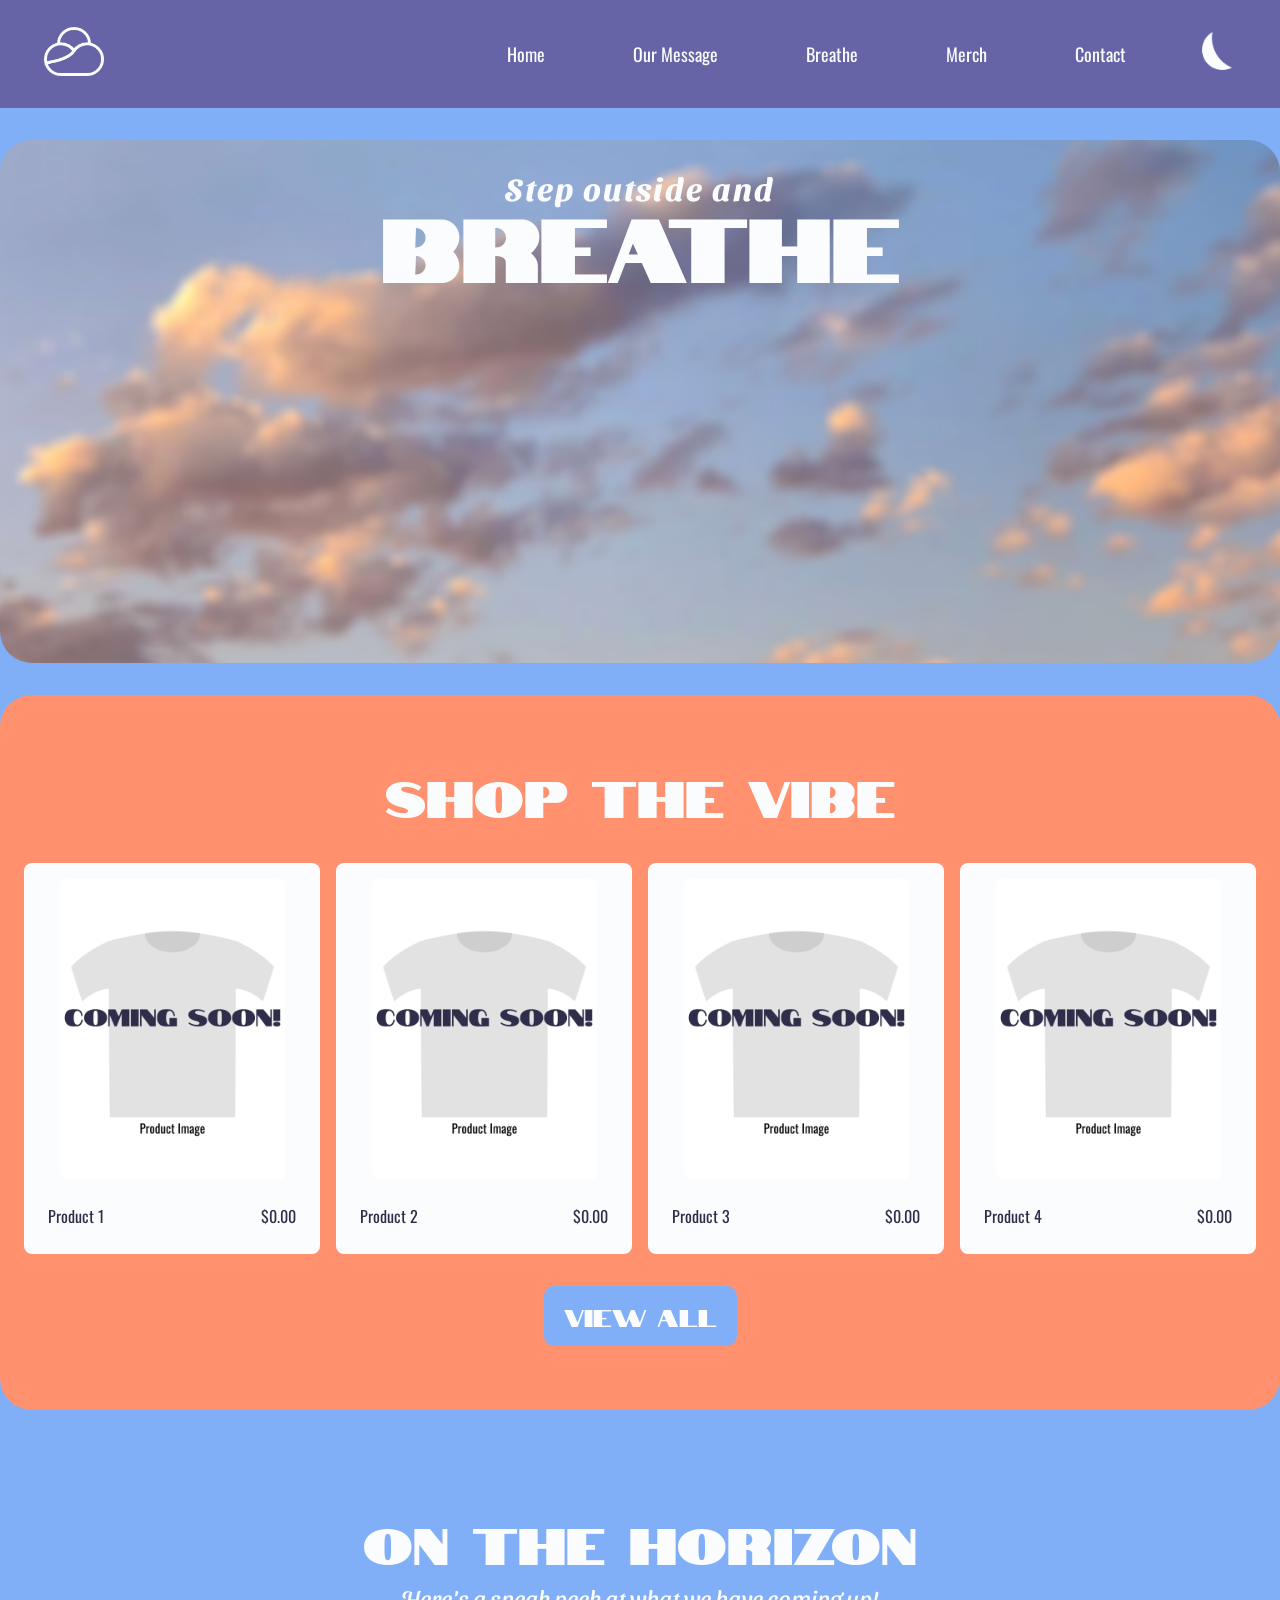
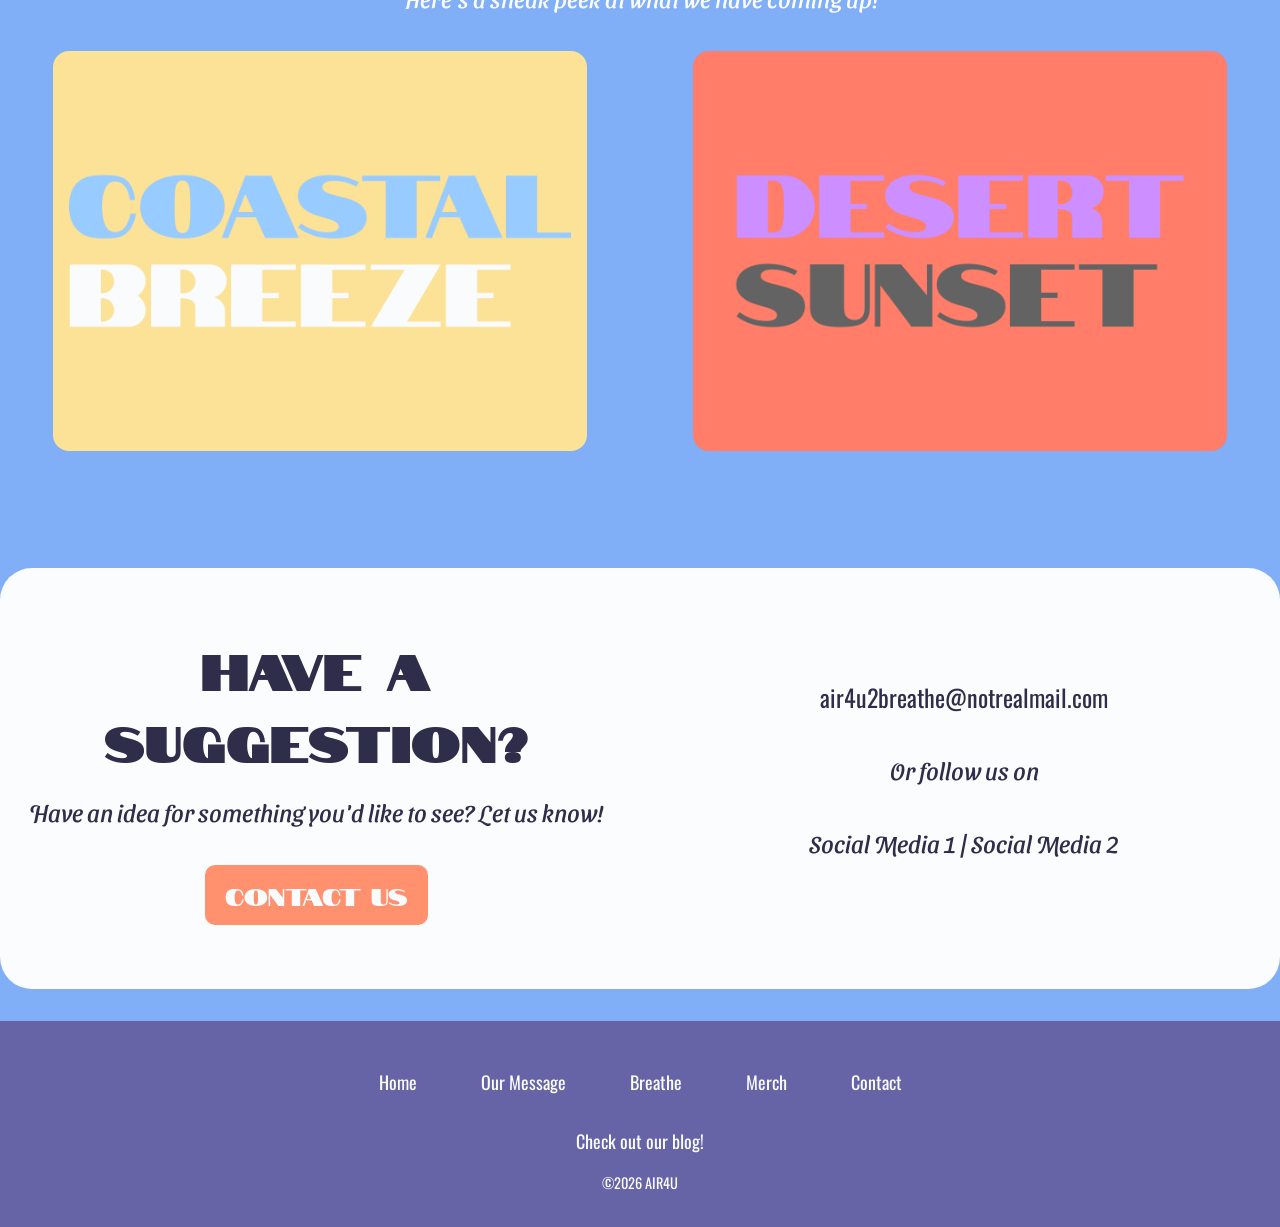
==== pages/breathe.html @ f1526701 "Add files via upload" ====
<!DOCTYPE html>
<html lang="en">

<head>
    <meta charset="UTF-8">
    <meta name="viewport" content="width=device-width, initial-scale=1.0">
    <meta name="description" content="Look away from your device, step outside, and breathe. Feel relaxed and revitalized.">
    <title>Breathe | AIR4U</title>
    <link rel="preconnect" href="https://fonts.googleapis.com">
<link rel="preconnect" href="https://fonts.gstatic.com" crossorigin>
<link href="https://fonts.googleapis.com/css2?family=Notable&family=Oswald:wght@200..700&family=Sansita+Swashed:wght@300..900&display=swap" rel="stylesheet">
    <link rel="stylesheet" href="../css/styles.css">
</head>

<body>
    <nav class="main-nav">
    <a  aria-label="AIR4U Mini Logo" href="../index.html" class="AIR4U-Logo"><img src="../images/AIR4U_Logo_Small.png" width="60" alt="AIR4U Logo" ></a>
        <ul>
            <li><a aria-label="Home" href="../index.html">Home</a></li>
            <li><a aria-label="Our Message" href="ourmessage.html">Our Message</a></li>
            <li><a aria-label="Breathe" href="breathe.html">Breathe</a></li>
            <li><a aria-label="Merch" href="merch.html">Merch</a></li>
            <li><a aria-label="Contact" href="contact.html">Contact</a></li>
            <li><button aria-label="Toggle Dark Mode" id="themeToggle" class="darkmode-btn"><img src="../images/Darkmode_Icon.png" width="30"alt="Toggle Dark Mode"></button></li>
        </ul>
    </nav>
    <main>
        <section class="breathe-hero">
            <div class ="breathe-hero-overlay">
             <h4>Step outside and</h4>
            <h1>BREATHE</h1>
            <iframe width="560" height="315" src="https://www.youtube.com/embed/_-kZDEA6CHw" title="YouTube video player" frameborder="0" allow="accelerometer; autoplay; clipboard-write; encrypted-media; gyroscope; picture-in-picture; web-share" allowfullscreen></iframe>
            </div>
        </section>

        <section class="shop">
            <div class="shop-container">
                <h2>Shop The Vibe</h2>
                <div class="product-grid">
            <a href="productpreview.html">
            <article class="product">
                <img src="../images/Product_ComingSoon.png" alt="Product Image Placeholder" class ="product-image">
                <p class="product-name">Product 1</p>
                <p class="product-price">$0.00</p>
            </article>
            </a>
            <a href="productpreview.html">
            <article class="product">
                <img src="../images/Product_ComingSoon.png" alt="Product Image Placeholder" class ="product-image">
                <p class="product-name">Product 2</p>
                <p class="product-price">$0.00</p>
            </article>
            </a>
            <a href="productpreview.html">
            <article class="product">
                <img src="../images/Product_ComingSoon.png" alt="Product Image Placeholder" class ="product-image">
                <p class="product-name">Product 3</p>
                <p class="product-price">$0.00</p>  
            </article>
            </a>
            <a href="productpreview.html">
            <article class="product">
                <img src="../images/Product_ComingSoon.png" alt="Product Image Placeholder" class ="product-image">
                <p class="product-name">Product 4</p>
                <p class="product-price">$0.00</p>
            </article>
            </a>
            </div>
            <a href="merch.html" class="btn-blue">View All</a>
            </div>
        </section>

       <section class="on-the-horizon">
            <h2>On The Horizon</h2>
            <p>Here's a sneak peek at what we have coming up!</p>
            <article class="future-collection">
                <img src="../images/AIR4U_Coastal_Breeze.png" alt="Coastal Breeze" class="future-collection-image">
            </article>

            <article class="future-collection">
                <img src="../images/AIR4U_Desert_Sunset.png" alt="Desert Sunset" class="future-collection-image">
            </article>
        </section>

       <section class="contact">
            <article>
                <h2>Have a suggestion?</h2>
                <p>Have an idea for something you'd like to see? Let us know!</p>
                <a href="contact.html" class="btn-orange">Contact Us</a>
            </article>
            <article>
                <p class="oswald-text">air4u2breathe@notrealmail.com</p>
                <p>Or follow us on</p>
                <p>Social Media 1 | Social Media 2</p>
            </article>
        </section>

    </main>

   <footer class="site-footer">
    <div>
        <ul>
            <li><a aria-label="Home" href="../index.html">Home</a></li>
            <li><a aria-label="Our Message" href="ourmessage.html">Our Message</a></li>
            <li><a aria-label="Breathe" href="breathe.html">Breathe</a></li>
            <li><a aria-label="Merch" href="merch.html">Merch</a></li>
            <li><a aria-label="Contact" href="contact.html">Contact</a></li>
        </ul>
        <ul>
            <li><a aria-label="Our Blog" href=https://air4u3.wordpress.com/posts/ target="_blank" rel="noopener noreferrer">Check out our blog!</a> </li>
        </ul>
        <p>©2026 AIR4U</p>
    </div>
    </footer>

    <script src="../js/script.js"></script>
</body>

</html>
---- css/styles.css ----
* {
margin: 0;
padding: 0;
box-sizing: border-box;
}
:root {
    --sky-blue: #80AEF7;
    --sky-orange: #FF916F;
    --cloud-blue: #6664A6;
    --cloud-orange: #FCC396;
    --white: #FBFCFD;
    --black: #2E2D4A;
}
.container {
    max-width: 1440px;
    margin: 0 auto;
}

.site-header {
    background-image: url("../images/AIR4U_Background.png");
    background-size: cover;
    background-position: center;
    background-repeat: no-repeat;
    min-height: 500px;
    padding: 0rem 0;
    display: flex;
    justify-content: center;
    align-items: center;
}

.logo {
    height: 300px;
    margin: 0 auto;
}

.tagline {
    margin: 0 auto;
    max-width: 65ch;
}
body {
    color: var(--white);
    background-color: var(--sky-blue);
    font-family: 'Notable', 'Sansita Swashed', 'Oswald';
    font-size: 18px;
    line-height: 1.5;
    margin: 0;
}
main {
    max-width: 1440px;
    margin: 0 auto;
}
h1 {
    letter-spacing: 2px;
    color: var(--white);
    font-size: 5.33rem;
    line-height: .5;
    margin-top: 1rem;
     margin-bottom: 3rem;
}

h2 {
    letter-spacing: 2px;
    font-size: 3rem;
}
/* h3 is currently unsused */
h3 {
    font-family: "Sansita Swashed";
    letter-spacing: 2px;
    font-size: 2rem;
    line-height: 1;
    margin-bottom: 1rem;
}
h4 {
    font-family: "Sansita Swashed";
    letter-spacing: 2px;
    font-size: 2rem;
    line-height: 1;
    margin-bottom: 1rem;
}
p {
    font-family: 'Sansita Swashed';
    font-size: 1.5rem;   
    margin-bottom: 1rem;
    max-width: 75ch;
    line-height: 1.7;
}
a {
    color: var(--white);
    text-decoration: none;
}
.site-footer a:hover {
    text-decoration: underline;
}
.main-nav {
display: flex;
justify-content: space-between;
align-items: center;
padding: 1rem 2rem;
background-color: var(--cloud-blue);
}
.nav-links {
display: flex;
gap: 1.5rem;
list-style: none;
margin: 0;
padding: 0;
}
nav ul {
    font-family: 'Oswald';
    list-style: none;
    padding: 0;
    margin: 0;
    display: flex;
    justify-content: right;
    align-items: center;
    gap: 4rem;
    padding: 1rem 1rem;
    flex-wrap: wrap;
    font-weight: 400;
}
nav a {
    color: var(--white);
    padding: 0.5rem 0.75rem;
    position: relative;
}
nav a::after {
  content: "";
  position: absolute;
  left: 0;
  bottom: 2px;
  width: 0%;
  height: 2px;
  background-color: currentColor;
  transition: width 0.3s ease;
}
nav a:hover::after {
  width: 100%;
}
.AIR4U-Logo::after {
 display:none;
}
section {
    padding: 3rem 2rem;
}
.btn-orange {
    background-color: var(--sky-orange);
    color: var(--white);
    padding: 12px 20px;
    border-radius: 10px;
    display: inline-block;
    font-size: 1.5rem;
    outline: 0px solid var(--sky-orange);
    transition: outline-width 0.3s ease;
}
.btn-orange:hover {
    outline-width: 8px;
}
.btn-blue {
    font-family: "notable";
    background-color: var(--sky-blue);
    color: var(--white);
    padding: 12px 20px;
    border-radius: 10px;
    display: inline-block;
    font-size: 1.5rem;
    border: none;
    outline: 0px solid var(--sky-blue);
    transition: outline-width 0.3s ease;
}
.btn-blue:hover {
    outline-width: 8px;
}
.darkmode-btn{
    border: none;
    background: none;
    cursor: pointer;
}
.site-footer {
    background-color: var(--cloud-blue);
    color: var(--white);
    text-align: center;
    padding: 2rem 0;
}
.site-footer p {
    font-family: "Oswald";
    margin: 0 auto;
    font-size: 0.9rem;
}
.site-footer ul {
    font-family: 'Oswald';
    list-style: none;
    padding: 0;
    margin: 0;
    display: flex;
    justify-content: center;
    align-items: center;
    gap: 4rem;
    padding: 1rem 1rem;
    flex-wrap: wrap;
    font-weight: 400;
}
.shop {
    background-color: var(--sky-orange);
    padding: 4rem 0;
    margin: 2rem 0;
    border-radius: 32px;
    text-align: center;
}
.shop h2 {
    text-align: center;
    padding-bottom: 2rem;
}
.shop a {
    text-align: center;
}
.shop h3 {
    padding-bottom: 2rem;
}
.shop-container {
max-width: 2560px;
margin: 0 auto;
padding: 0 1.5rem;
}
.product-grid {
    display: grid;
    grid-template-columns: repeat(4, 1fr);
    gap: 1rem;  
    padding-bottom: 2rem;
}
.product {
    background-color: var(--white);
    color: var(--black);
    border-radius: 8px;
    align-items: center;
     display: grid;
     grid-template-columns: repeat(2, 1fr);
     padding: 0rem 0rem;
     outline: 0px solid var(--cloud-orange);
     transition: outline-width 0.3s ease, box-shadow 0.3s ease, transform 0.3s ease;
     cursor: pointer;
}
.product:hover{
    outline-width: 8px;
    box-shadow: 0 15px 14px rgba(0,0,0,0.15);
    transform: translateY(-5px);
}
.product p {
    margin-bottom: 0;
    font-family: "Oswald";
}
.product-price {
    text-align: right;
    padding: 1.5rem;
}
.product-name {
    text-align: left;
    padding: 1.5rem;
}
.product-image {
    height: 400px;
    object-fit: cover;
    object-position: center;
    border-radius: 6px;
    margin-top: 1rem;
    display: block;
    grid-column: 1 / -1;
    justify-self: center;
}
.product-preview{
    background-color: var(--sky-orange);
    margin: 2rem 0;
    border-radius: 32px;
    display: grid;
    grid-template-columns: repeat(2, 1fr);
}
.product-preview-image{
    display:block;
    height: 600px;
    border-radius: 6px;
    margin: 0 auto;
}
.contact {
    background-color: var(--white);
    color: var(--black);
    margin: 2rem 0;
    border-radius: 32px;
    display: grid;
    grid-template-columns: repeat(2, 1fr);
    gap: 1rem;
    align-items: center;
    padding: 4rem 0;
    text-align: center;
}
.contact h2 {
    grid-column: 1 / -1;
    margin-bottom: 0;
}
.contact p {
    margin-top: 1rem;
    margin-bottom: 2rem;
    margin-left: auto;
    margin-right: auto;
}
.contact-complex {
    background-color: var(--white);
    color: var(--black);
    margin: 2rem 0;
    border-radius: 32px;
    display: flex;
    flex-direction: column;
    gap: 1rem;
    align-items: center;
    text-align: center;
    justify-content: center;
}
.contact-complex h2 {
    margin-bottom: 1rem;
}
.contact-form{
background-color: var(--cloud-blue);
    color: var(--white);
    width: 1000px;
    border-radius: 16px;
    padding-bottom: 2rem;
    padding-top: 0rem;
}
.contact-form p {
    padding-top: 1rem;
}
.Form-Label {
    display: none;
}
.Text-Input {
    border: none;
    border-radius: 8px;
    background: var(--white);
    color: var(--black);
    font-family: "Oswald";
    font-size: 1.5rem;
    padding: 0.5rem 1rem;
    margin: auto 5%;
    }
.Message-Input {
    border: none;
    border-radius: 8px;
    background: var(--white);
    color: var(--black);
    font-family: "Oswald";
    font-size: 1.5rem;
    padding: 0.5rem 1rem;
    margin: auto 5%;
    resize: vertical;
}
.contact-message {
    display: grid;
    grid-template-columns: repeat(1, 2fr);
    gap: 1rem;
    text-align: left;
    padding: 3rem 0;
}
.contact-message p {
    color: var(--black);
    background-color: var(--white);
    border-radius: 8px;
    padding-left: 1rem;
    margin-left: 1rem;
    margin-right: 1rem;
}
.contact-message a {
    grid-template-columns: repeat(1, 1fr);
    justify-self: center;
}
.error {
  color: red;
}
.hero{
    text-align: center;
    align-content: center;
    margin: 5rem auto;
}
.hero h4{
    margin-top: 0rem;
}
.OurMessage {
    margin: 2rem 0;
    border: solid var(--white) 3px;
    border-radius: 32px;
    justify-self : center;
    text-align: center;
}
.OurMessage a {
    display: flex;
    justify-self: center;
}
.oswald-text {
    font-family: 'Oswald';
}
.breathe-hero {
    background-image: url("../images/AIR4U_Background.png");
    background-size: cover;
    background-position: center;
    background-repeat: no-repeat;
    min-height: 500px;
    display: flex;
    justify-content: center;
    align-items: center;
    text-align: center;
    padding: 0rem 0;
    margin: 2rem 0;
    border-radius: 32px;
}
.breathe-hero-overlay {
    padding: 2rem;
    max-width: 700px;
}
.on-the-horizon {
    display: grid;
    grid-template-columns: repeat(2, 1fr);
    padding: 4rem 0;
    margin: 2rem 0;
    border-radius: 32px;
}
.future-collection {
 justify-self: center;
}
.on-the-horizon h2 {
    display: flex;
     justify-self: center;
     align-self: center;
     text-align: center;
    grid-column: 1 / -1;
    margin-bottom: .5;
}
.on-the-horizon p {
    display: flex;
     justify-self: center;
     align-self: center;
     text-align: center;
    grid-column: 1 / -1;
    margin-top: 0;
    margin-bottom: 1rem;
}
.future-collection-image {
    border-radius: 16px;
    height: 400px;
    margin: 1rem;
}
.btn-blue:focus, .btn-orange:focus, .darkmode-btn:focus, .product:focus, a:focus {
    outline-color: var(--black);
    outline-width: 5px;
    outline-offset: 3px;
}
@media (max-width: 1439px) {
    .product-price { 
        font-size: 1rem;
    }
    .product-name {
        font-size: 1rem;
    }
    .product-image {
        height: 300px;
    }
}
@media (max-width: 1024px) {
    .future-collection-image {
        height: 300px;
    }
}
@media (max-width: 768px) {
    .AIR4U-Logo{
        display: none;
    }
    .logo {
        width: 300px;
        height: auto;
    }

    h1 {
        font-size: 2.5rem;
    }
    h2 {
        font-size: 1.5rem;
    }
    h3 {
        font-size: 1.25rem;
    }
    h4 {
        font-size: 1.25rem;
    }
    p {
        font-size: 1rem;
    }

    nav ul {
        gap: 0.75rem;
        margin: 0 auto;
    }
    .product-grid {
        grid-template-columns: 1fr 1fr;
    }
    .site-header {
        min-height: 300px;
    }
    .on-the-horizon {
        grid-template-columns: 1fr;
    }
    .message {
        text-align: center;
    }
    .contact-message {
    grid-template-columns: repeat(1, 1fr);

    }
    .contact-form{
    width: 500px;
    }
    .product-preview-image{
    height: 400px;
    }
}
@media (max-width: 426px) {
    p {
        max-width: 45ch;
    }
    .contact{
        grid-template-columns: 1fr;
    }
    .future-collection-image {
        height: 250px;
    }
    .contact-form{
    width: 300px;
    }
    .product-grid {
        grid-template-columns: 1fr;
    }
    nav ul {
        flex-direction: column;
    }
    .site-footer ul {
        flex-direction: column;
        gap: 1rem;
    }
    iframe {
        width: 360px;
        height: 203px;
    }
    .product-preview {
        grid-template-columns: 1fr;
    }
}
.dark-mode {
    --sky-blue: #072040;
    --sky-orange: #D6713A;
    --cloud-blue: #40546E;
    --cloud-orange: #DFAC7A;
    .site-header {
    background-image: url("../images/AIR4U_Darkmode_Background.png");
    }
    .breathe-hero {
    background-image: url("../images/AIR4U_Darkmode_Background.png");
}
}
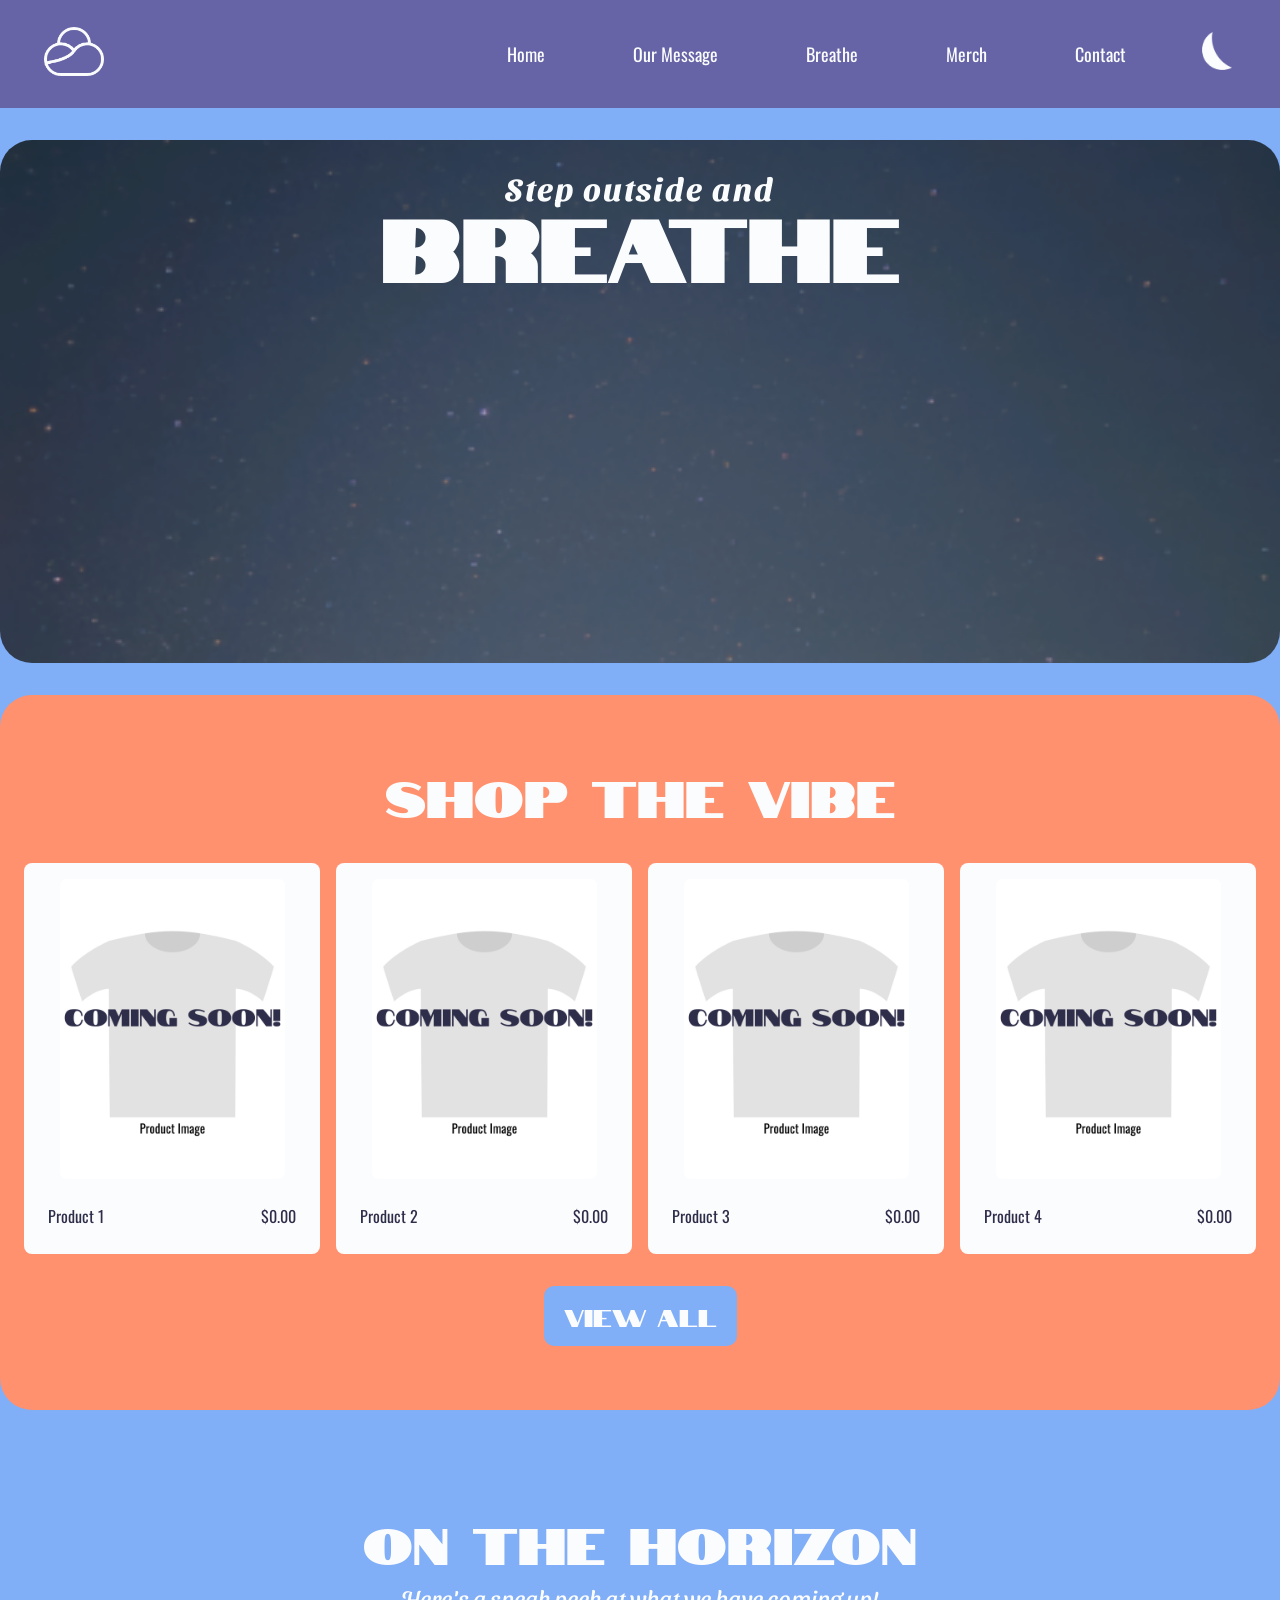
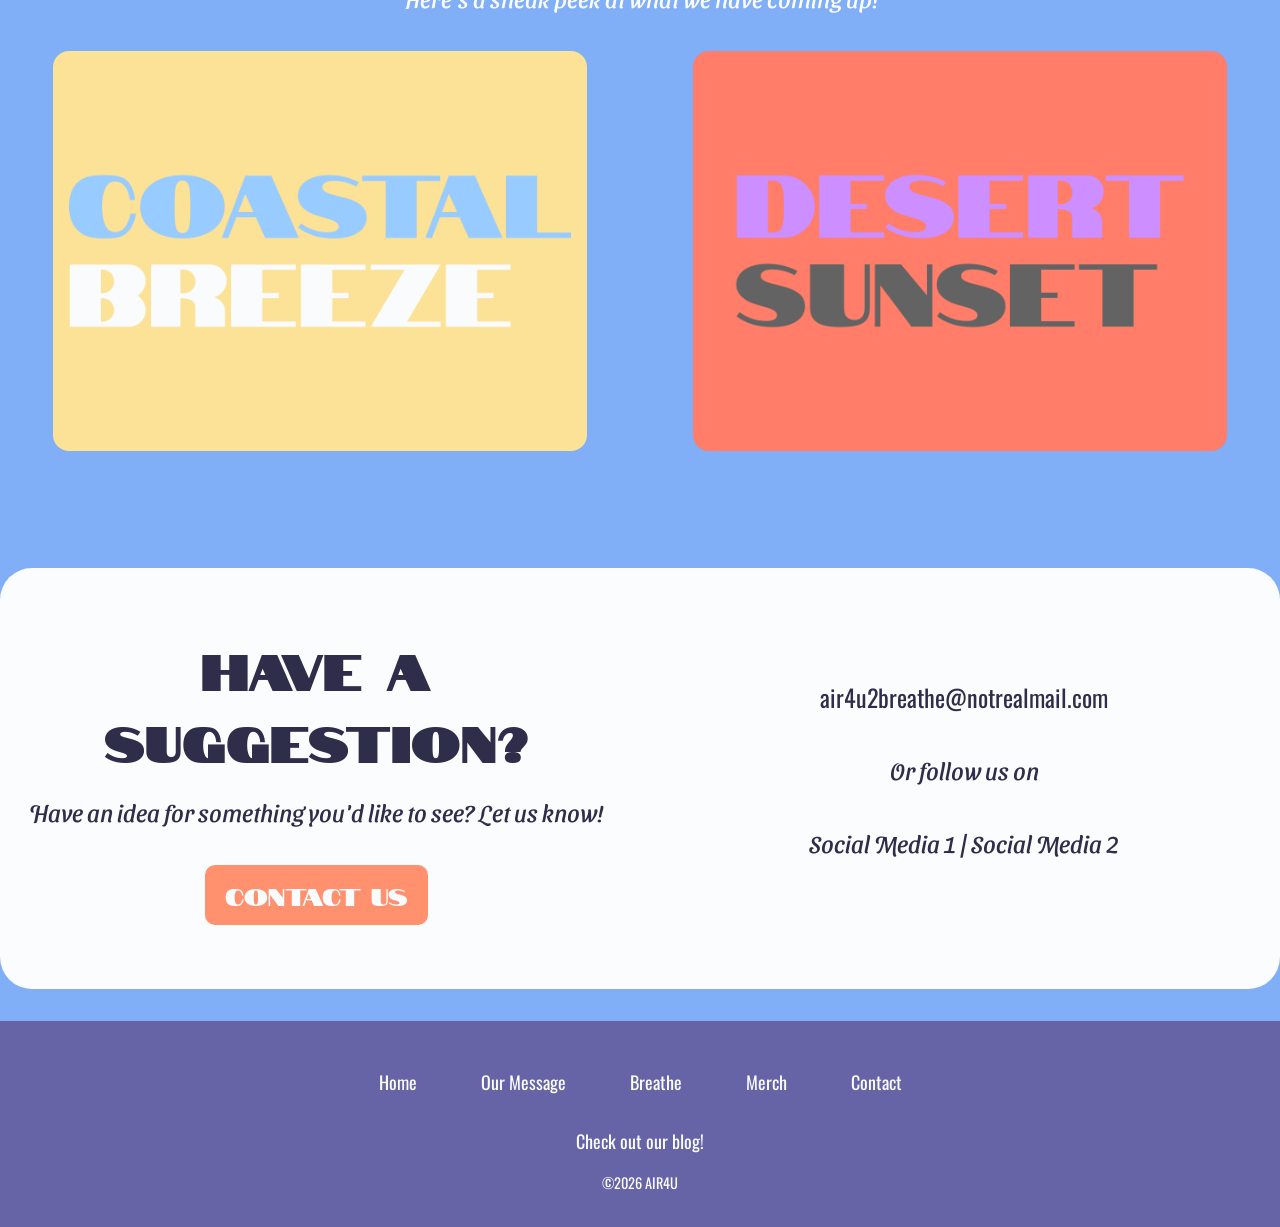
==== commit 23921f39: "Add files via upload" ====
--- a/pages/breathe.html
+++ b/pages/breathe.html
@@ -4,32 +4,40 @@
 <head>
     <meta charset="UTF-8">
     <meta name="viewport" content="width=device-width, initial-scale=1.0">
-    <meta name="description" content="Look away from your device, step outside, and breathe. Feel relaxed and revitalized.">
+    <meta name="description"
+        content="Look away from your device, step outside, and breathe. Feel relaxed and revitalized.">
     <title>Breathe | AIR4U</title>
     <link rel="preconnect" href="https://fonts.googleapis.com">
-<link rel="preconnect" href="https://fonts.gstatic.com" crossorigin>
-<link href="https://fonts.googleapis.com/css2?family=Notable&family=Oswald:wght@200..700&family=Sansita+Swashed:wght@300..900&display=swap" rel="stylesheet">
-    <link rel="stylesheet" href="../css/styles.css">
+    <link rel="preconnect" href="https://fonts.gstatic.com" crossorigin>
+    <link
+        href="https://fonts.googleapis.com/css2?family=Notable&family=Oswald:wght@200..700&family=Sansita+Swashed:wght@300..900&display=swap"
+        rel="stylesheet">
+    <link rel="stylesheet" href="../css/stylesMIN.css">
 </head>
 
 <body>
     <nav class="main-nav">
-    <a  aria-label="AIR4U Mini Logo" href="../index.html" class="AIR4U-Logo"><img src="../images/AIR4U_Logo_Small.png" width="60" alt="AIR4U Logo" ></a>
+        <a aria-label="AIR4U Mini Logo" href="../index.html" class="AIR4U-Logo"><img
+                src="../images/AIR4U_Logo_Small.png" width="60" alt="AIR4U Logo"></a>
         <ul>
             <li><a aria-label="Home" href="../index.html">Home</a></li>
             <li><a aria-label="Our Message" href="ourmessage.html">Our Message</a></li>
             <li><a aria-label="Breathe" href="breathe.html">Breathe</a></li>
             <li><a aria-label="Merch" href="merch.html">Merch</a></li>
             <li><a aria-label="Contact" href="contact.html">Contact</a></li>
-            <li><button aria-label="Toggle Dark Mode" id="themeToggle" class="darkmode-btn"><img src="../images/Darkmode_Icon.png" width="30"alt="Toggle Dark Mode"></button></li>
+            <li><button aria-label="Toggle Dark Mode" id="themeToggle" class="darkmode-btn"><img
+                        src="../images/Darkmode_Icon.png" width="30" alt="Toggle Dark Mode"></button></li>
         </ul>
     </nav>
     <main>
         <section class="breathe-hero">
-            <div class ="breathe-hero-overlay">
-             <h4>Step outside and</h4>
-            <h1>BREATHE</h1>
-            <iframe width="560" height="315" src="https://www.youtube.com/embed/_-kZDEA6CHw" title="YouTube video player" frameborder="0" allow="accelerometer; autoplay; clipboard-write; encrypted-media; gyroscope; picture-in-picture; web-share" allowfullscreen></iframe>
+            <div class="breathe-hero-overlay">
+                <h4>Step outside and</h4>
+                <h1>BREATHE</h1>
+                <iframe width="560" height="315" src="https://www.youtube.com/embed/_-kZDEA6CHw"
+                    title="YouTube video player" frameborder="0"
+                    allow="accelerometer; autoplay; clipboard-write; encrypted-media; gyroscope; picture-in-picture; web-share"
+                    allowfullscreen></iframe>
             </div>
         </section>
 
@@ -37,40 +45,44 @@
             <div class="shop-container">
                 <h2>Shop The Vibe</h2>
                 <div class="product-grid">
-            <a href="productpreview.html">
-            <article class="product">
-                <img src="../images/Product_ComingSoon.png" alt="Product Image Placeholder" class ="product-image">
-                <p class="product-name">Product 1</p>
-                <p class="product-price">$0.00</p>
-            </article>
-            </a>
-            <a href="productpreview.html">
-            <article class="product">
-                <img src="../images/Product_ComingSoon.png" alt="Product Image Placeholder" class ="product-image">
-                <p class="product-name">Product 2</p>
-                <p class="product-price">$0.00</p>
-            </article>
-            </a>
-            <a href="productpreview.html">
-            <article class="product">
-                <img src="../images/Product_ComingSoon.png" alt="Product Image Placeholder" class ="product-image">
-                <p class="product-name">Product 3</p>
-                <p class="product-price">$0.00</p>  
-            </article>
-            </a>
-            <a href="productpreview.html">
-            <article class="product">
-                <img src="../images/Product_ComingSoon.png" alt="Product Image Placeholder" class ="product-image">
-                <p class="product-name">Product 4</p>
-                <p class="product-price">$0.00</p>
-            </article>
-            </a>
-            </div>
-            <a href="merch.html" class="btn-blue">View All</a>
+                    <a href="productpreview.html">
+                        <article class="product">
+                            <img src="../images/Product_ComingSoon.png" alt="Product Image Placeholder"
+                                class="product-image">
+                            <p class="product-name">Product 1</p>
+                            <p class="product-price">$0.00</p>
+                        </article>
+                    </a>
+                    <a href="productpreview.html">
+                        <article class="product">
+                            <img src="../images/Product_ComingSoon.png" alt="Product Image Placeholder"
+                                class="product-image">
+                            <p class="product-name">Product 2</p>
+                            <p class="product-price">$0.00</p>
+                        </article>
+                    </a>
+                    <a href="productpreview.html">
+                        <article class="product">
+                            <img src="../images/Product_ComingSoon.png" alt="Product Image Placeholder"
+                                class="product-image">
+                            <p class="product-name">Product 3</p>
+                            <p class="product-price">$0.00</p>
+                        </article>
+                    </a>
+                    <a href="productpreview.html">
+                        <article class="product">
+                            <img src="../images/Product_ComingSoon.png" alt="Product Image Placeholder"
+                                class="product-image">
+                            <p class="product-name">Product 4</p>
+                            <p class="product-price">$0.00</p>
+                        </article>
+                    </a>
+                </div>
+                <a href="merch.html" class="btn-blue">View All</a>
             </div>
         </section>
 
-       <section class="on-the-horizon">
+        <section class="on-the-horizon">
             <h2>On The Horizon</h2>
             <p>Here's a sneak peek at what we have coming up!</p>
             <article class="future-collection">
@@ -82,7 +94,7 @@
             </article>
         </section>
 
-       <section class="contact">
+        <section class="contact">
             <article>
                 <h2>Have a suggestion?</h2>
                 <p>Have an idea for something you'd like to see? Let us know!</p>
@@ -97,20 +109,21 @@
 
     </main>
 
-   <footer class="site-footer">
-    <div>
-        <ul>
-            <li><a aria-label="Home" href="../index.html">Home</a></li>
-            <li><a aria-label="Our Message" href="ourmessage.html">Our Message</a></li>
-            <li><a aria-label="Breathe" href="breathe.html">Breathe</a></li>
-            <li><a aria-label="Merch" href="merch.html">Merch</a></li>
-            <li><a aria-label="Contact" href="contact.html">Contact</a></li>
-        </ul>
-        <ul>
-            <li><a aria-label="Our Blog" href=https://air4u3.wordpress.com/posts/ target="_blank" rel="noopener noreferrer">Check out our blog!</a> </li>
-        </ul>
-        <p>©2026 AIR4U</p>
-    </div>
+    <footer class="site-footer">
+        <div>
+            <ul>
+                <li><a aria-label="Home" href="../index.html">Home</a></li>
+                <li><a aria-label="Our Message" href="ourmessage.html">Our Message</a></li>
+                <li><a aria-label="Breathe" href="breathe.html">Breathe</a></li>
+                <li><a aria-label="Merch" href="merch.html">Merch</a></li>
+                <li><a aria-label="Contact" href="contact.html">Contact</a></li>
+            </ul>
+            <ul>
+                <li><a aria-label="Our Blog" href=https://air4u3.wordpress.com/posts/ target="_blank"
+                        rel="noopener noreferrer">Check out our blog!</a> </li>
+            </ul>
+            <p>©2026 AIR4U</p>
+        </div>
     </footer>
 
     <script src="../js/script.js"></script>
--- a/css/stylesMIN.css
+++ b/css/stylesMIN.css
@@ -0,0 +1 @@
+h1,h2,h3,h4{letter-spacing:2px}a,body,h1,nav a{color:var(--white)}.site-footer ul,nav ul{list-style:none;padding:1rem;display:flex;gap:4rem;font-weight:400;font-family:Oswald}.shop,.shop a,.shop h2,.site-footer{text-align:center}.btn-blue:hover,.btn-orange:hover,.product:hover{outline-width:8px}.product p,.site-footer p,.site-footer ul,nav ul{font-family:Oswald}*{margin:0;padding:0;box-sizing:border-box}:root{--sky-blue:#80AEF7;--sky-orange:#FF916F;--cloud-blue:#6664A6;--cloud-orange:#FCC396;--white:#FBFCFD;--black:#2E2D4A}.container,main{max-width:1440px;margin:0 auto}h3,h4,p{margin-bottom:1rem}.site-header{background-image:url("../images/AIR4U_Background.png");background-size:cover;background-position:center;background-repeat:no-repeat;min-height:500px;padding:0;display:flex;justify-content:center;align-items:center}.logo{height:300px;margin:0 auto}.tagline{margin:0 auto;max-width:65ch}body{background-color:var(--sky-blue);font-family:Notable,'Sansita Swashed',Oswald;font-size:18px;line-height:1.5;margin:0}h1{font-size:5.33rem;line-height:.5;margin-top:1rem;margin-bottom:3rem}h2{font-size:3rem}h3,h4{font-family:"Sansita Swashed";font-size:2rem;line-height:1}p{font-family:'Sansita Swashed';font-size:1.5rem;max-width:75ch;line-height:1.7}a{text-decoration:none}.site-footer a:hover{text-decoration:underline}.main-nav{display:flex;justify-content:space-between;align-items:center;padding:1rem 2rem;background-color:var(--cloud-blue)}.nav-links{display:flex;gap:1.5rem;list-style:none;margin:0;padding:0}nav ul{margin:0;justify-content:right;align-items:center;flex-wrap:wrap}nav a{padding:.5rem .75rem;position:relative}nav a::after{content:"";position:absolute;left:0;bottom:2px;width:0%;height:2px;background-color:currentColor;transition:width .3s}nav a:hover::after{width:100%}.AIR4U-Logo::after,.Form-Label{display:none}.btn-blue,.btn-orange{padding:12px 20px;border-radius:10px;display:inline-block;font-size:1.5rem;transition:outline-width .3s;color:var(--white)}section{padding:3rem 2rem}.btn-orange{background-color:var(--sky-orange);outline:0 solid var(--sky-orange)}.btn-blue{font-family:notable;background-color:var(--sky-blue);border:none;outline:0 solid var(--sky-blue)}.darkmode-btn{border:none;background:0 0;cursor:pointer}.site-footer{background-color:var(--cloud-blue);color:var(--white);padding:2rem 0}.site-footer p{margin:0 auto;font-size:.9rem}.site-footer ul{margin:0;justify-content:center;align-items:center;flex-wrap:wrap}.shop h2,.shop h3{padding-bottom:2rem}.shop{background-color:var(--sky-orange);padding:4rem 0;margin:2rem 0;border-radius:32px}.shop-container{max-width:2560px;margin:0 auto;padding:0 1.5rem}.product-grid{display:grid;grid-template-columns:repeat(4,1fr);gap:1rem;padding-bottom:2rem}.contact,.product,.product-preview{grid-template-columns:repeat(2,1fr)}.product{background-color:var(--white);color:var(--black);border-radius:8px;align-items:center;display:grid;padding:0;outline:0 solid var(--cloud-orange);transition:outline-width .3s,box-shadow .3s,transform .3s;cursor:pointer}.product:hover{box-shadow:0 15px 14px rgba(0,0,0,.15);transform:translateY(-5px)}.product p{margin-bottom:0}.product-price{text-align:right;padding:1.5rem}.product-name{text-align:left;padding:1.5rem}.product-image{height:400px;object-fit:cover;object-position:center;border-radius:6px;margin-top:1rem;display:block;grid-column:1/-1;justify-self:center}.product-preview{background-color:var(--sky-orange);margin:2rem 0;border-radius:32px;display:grid}.product-preview-image{display:block;height:600px;border-radius:6px;margin:0 auto}.contact,.contact-complex{color:var(--black);border-radius:32px;text-align:center;gap:1rem;background-color:var(--white)}.contact{margin:2rem 0;display:grid;align-items:center;padding:4rem 0}.contact h2{grid-column:1/-1;margin-bottom:0}.contact p{margin:1rem auto 2rem}.contact-complex{margin:2rem 0;display:flex;flex-direction:column;align-items:center;justify-content:center}.contact-complex h2{margin-bottom:1rem}.contact-form{background-color:var(--cloud-blue);color:var(--white);width:1000px;border-radius:16px;padding-bottom:2rem;padding-top:0}.Message-Input,.Text-Input{background:var(--white);font-size:1.5rem;padding:.5rem 1rem;margin:auto 5%;color:var(--black);font-family:Oswald}.contact-form p{padding-top:1rem}.Text-Input{border:none;border-radius:8px}.Message-Input{border:none;border-radius:8px;resize:vertical}.contact-message{display:grid;grid-template-columns:repeat(1,2fr);gap:1rem;text-align:left;padding:3rem 0}.OurMessage,.breathe-hero,.hero,.on-the-horizon p{text-align:center}.contact-message p{color:var(--black);background-color:var(--white);border-radius:8px;padding-left:1rem;margin-left:1rem;margin-right:1rem}.contact-message a{grid-template-columns:repeat(1,1fr);justify-self:center}.error{color:red}.hero{align-content:center;margin:5rem auto}.hero h4{margin-top:0}.OurMessage{margin:2rem 0;border:solid var(--white) 3px;border-radius:32px;justify-self:center}.breathe-hero,.on-the-horizon{margin:2rem 0;border-radius:32px}.OurMessage a{display:flex;justify-self:center}.oswald-text{font-family:Oswald}.breathe-hero{background-size:cover;background-position:center;background-repeat:no-repeat;min-height:500px;display:flex;justify-content:center;align-items:center;padding:0;background-image:url("../images/AIR4U_Darkmode_Background.png")}.future-collection,.on-the-horizon h2{justify-self:center}.breathe-hero-overlay{padding:2rem;max-width:700px}.on-the-horizon{display:grid;grid-template-columns:repeat(2,1fr);padding:4rem 0}.on-the-horizon h2{display:flex;align-self:center;text-align:center;grid-column:1/-1;margin-bottom:.5}.on-the-horizon p{display:flex;justify-self:center;align-self:center;grid-column:1/-1;margin-top:0;margin-bottom:1rem}.future-collection-image{border-radius:16px;height:400px;margin:1rem}.btn-blue:focus-visible,.btn-orange:focus-visible,.darkmode-btn:focus-visible,.product:focus-visible,a:focus-visible{outline-color:var(--black);outline-width:5px;outline-offset:3px;outline-color:gold}@media (max-width:1439px){.product-name,.product-price{font-size:1rem}.product-image{height:300px}}@media (max-width:1024px){.future-collection-image{height:300px}}@media (max-width:768px){.AIR4U-Logo{display:none}.logo{width:300px;height:auto}h1{font-size:2.5rem}h2{font-size:1.5rem}h3,h4{font-size:1.25rem}p{font-size:1rem}nav ul{gap:.75rem;margin:0 auto}.product-grid{grid-template-columns:1fr 1fr}.site-header{min-height:300px}.on-the-horizon{grid-template-columns:1fr}.message{text-align:center}.contact-message{grid-template-columns:repeat(1,1fr)}.contact-form{width:500px}.product-preview-image{height:400px}}@media (max-width:426px){p{max-width:45ch}.contact,.product-grid,.product-preview{grid-template-columns:1fr}.future-collection-image{height:250px}.contact-form{width:300px}nav ul{flex-direction:column}.site-footer ul{flex-direction:column;gap:1rem}iframe{width:360px;height:203px}}.dark-mode{--sky-blue:#072040;--sky-orange:#D6713A;--cloud-blue:#40546E;--cloud-orange:#DFAC7A}
